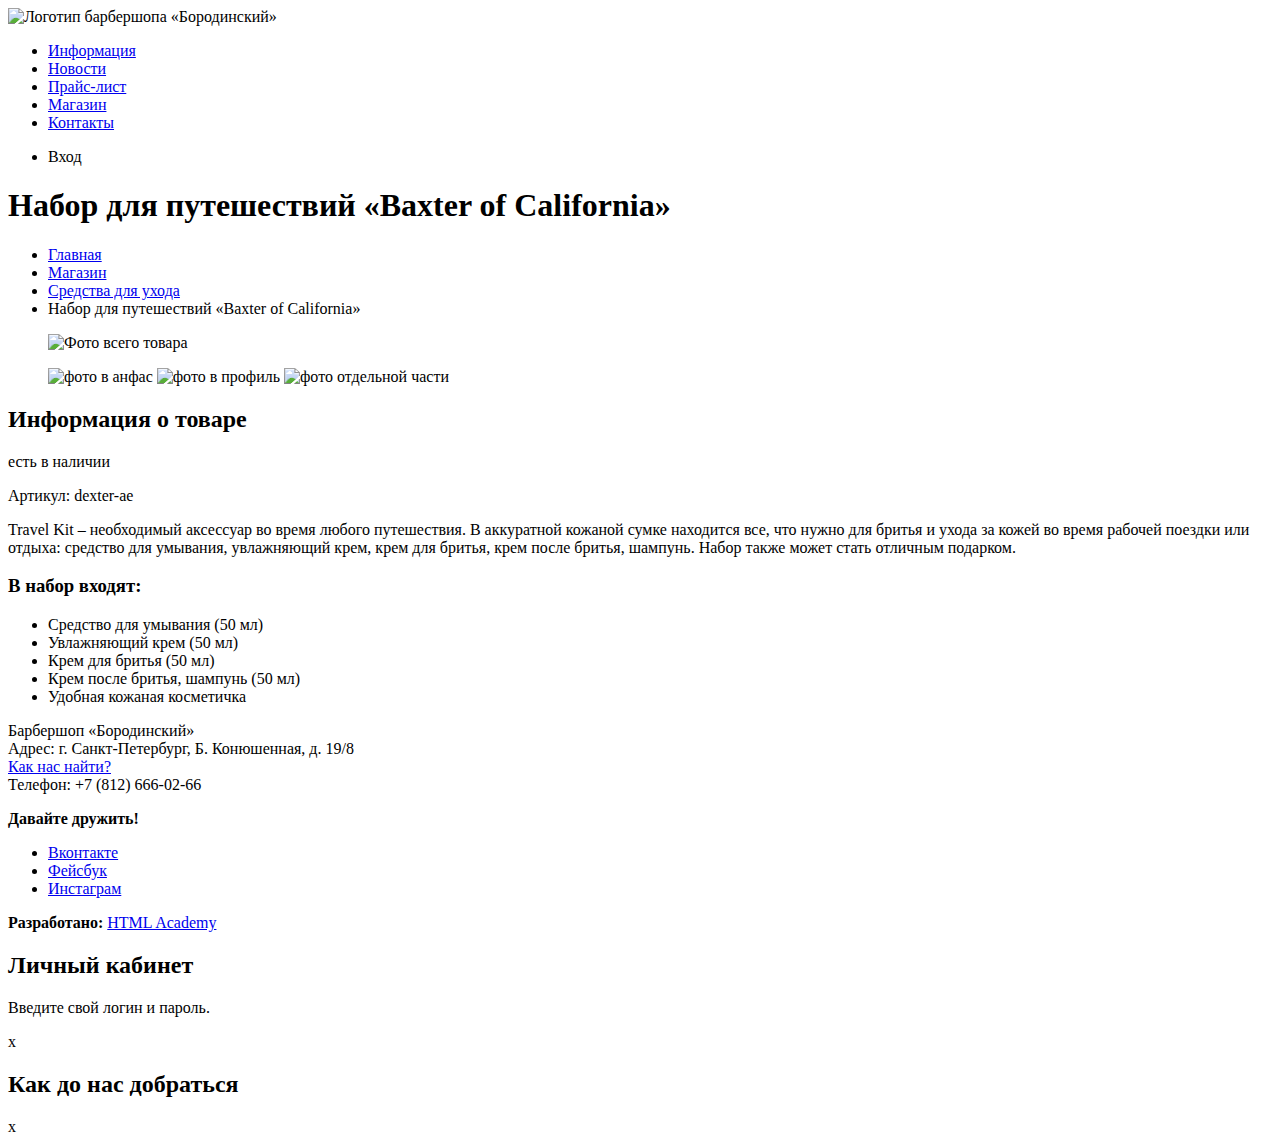
==== catalog-item.html @ 4d8da96a "Добавили разметку" ====
<!DOCTYPE html>
<html lang="en">

<head>
	<meta charset="UTF-8">
	<meta name="viewport" content="width=device-width, initial-scale=1.0">
	<meta http-equiv="X-UA-Compatible" content="ie=edge">
	<title>Каталог барбершоп «Бородинский»</title>
</head>

<body>
	<header class="main-header">
		<nav class="main-navigation">
			<a class="main-header-logo">
				<img src="http://placehold.it/111x24" width="111" height="24" alt="Логотип барбершопа «Бородинский»">
			</a>
			<ul class="site-navigation">
				<li><a href="info.html">Информация</a></li>
				<li><a href="news.html">Новости</a></li>
				<li><a href="price.html">Прайс-лист</a></li>
				<li><a href="catalog.html">Магазин</a></li>
				<li><a href="contacts.html">Контакты</a></li>
			</ul>
			<ul class="user-navigation">
				<li class="login-link">Вход</li>
			</ul>
		</nav>
	</header>

	<main>
		<h1>Набор для путешествий «Baxter of California»</h1>
		<ul class="breadcrumbs">
			<li><a href="index.html">Главная</a></li>
			<li><a href="catalog.html">Магазин</a></li>
			<li><a href="#">Средства для ухода</a></li>
			<li class="breadcrumbs-current">Набор для путешествий «Baxter of California»</li>
		</ul>
		<section class="gallery-photos">
			<figure class="gallery-photos-big">
				<img src="http://placehold.it/460x498" width="460" height="498" alt="Фото всего товара">
			</figure>
			<figure class="gallery-photos-small">
				<img src="http://placehold.it/140x149" alt="фото в анфас">
				<img src="http://placehold.it/140x149" alt="фото в профиль">
				<img src="http://placehold.it/140x149" alt="фото отдельной части">
			</figure>
		</section>

		<section class="product-info">
			<h2 class="visually-hidden">Информация о товаре</h2>
			<p class="product-available">есть в наличии</p>
			<p class="product-article">Артикул: dexter-ae</p>
			<p class="info-text">
				Travel Kit – необходимый аксессуар во время любого путешествия. В аккуратной кожаной сумке
				находится все, что нужно для бритья и ухода за кожей во время рабочей поездки или отдыха: средство для умывания,
				увлажняющий крем, крем для бритья, крем после бритья, шампунь. Набор также может стать отличным подарком.
			</p>
			<h3>В набор входят:</h3>
			<ul>
				<li>Средство для умывания (50 мл)</li>
				<li>Увлажняющий крем (50 мл)</li>
				<li>Крем для бритья (50 мл)</li>
				<li>Крем после бритья, шампунь (50 мл)</li>
				<li>Удобная кожаная косметичка</li>
			</ul>
		</section>
	</main>

	<footer class="main-footer">
		<p class="footer-contacts">
			Барбершоп «Бородинский»<br>
			Адрес: г. Санкт-Петербург, Б. Конюшенная, д. 19/8<br>
			<a href="map.html">Как нас найти?</a><br>
			Телефон: +7 (812) 666-02-66
		</p>
		<div class="footer-social">
			<b>Давайте дружить!</b>
			<ul>
				<li><a class="social-button" href="#">Вконтакте</a></li>
				<li><a class="social-button" href="#">Фейсбук</a></li>
				<li><a class="social-button" href="#">Инстаграм</a></li>
			</ul>
		</div>
		<p class="footer-copyright">
			<b>Разработано:</b>
			<a class="button" href="https://htmlacademy.ru">HTML Academy</a>
		</p>
	</footer>
	<section class="modal modal-login">
		<h2>Личный кабинет</h2>
		<p>Введите свой логин и пароль.</p>
		<!-- Здесь будет форма -->
		<span class="modal-close">x</span>
	</section>

	<section class="modal modal-map">
		<h2 class="visually-hidden">Как до нас добраться</h2>
		<span class="modal-close">x</span>
	</section>
</body>

</html>
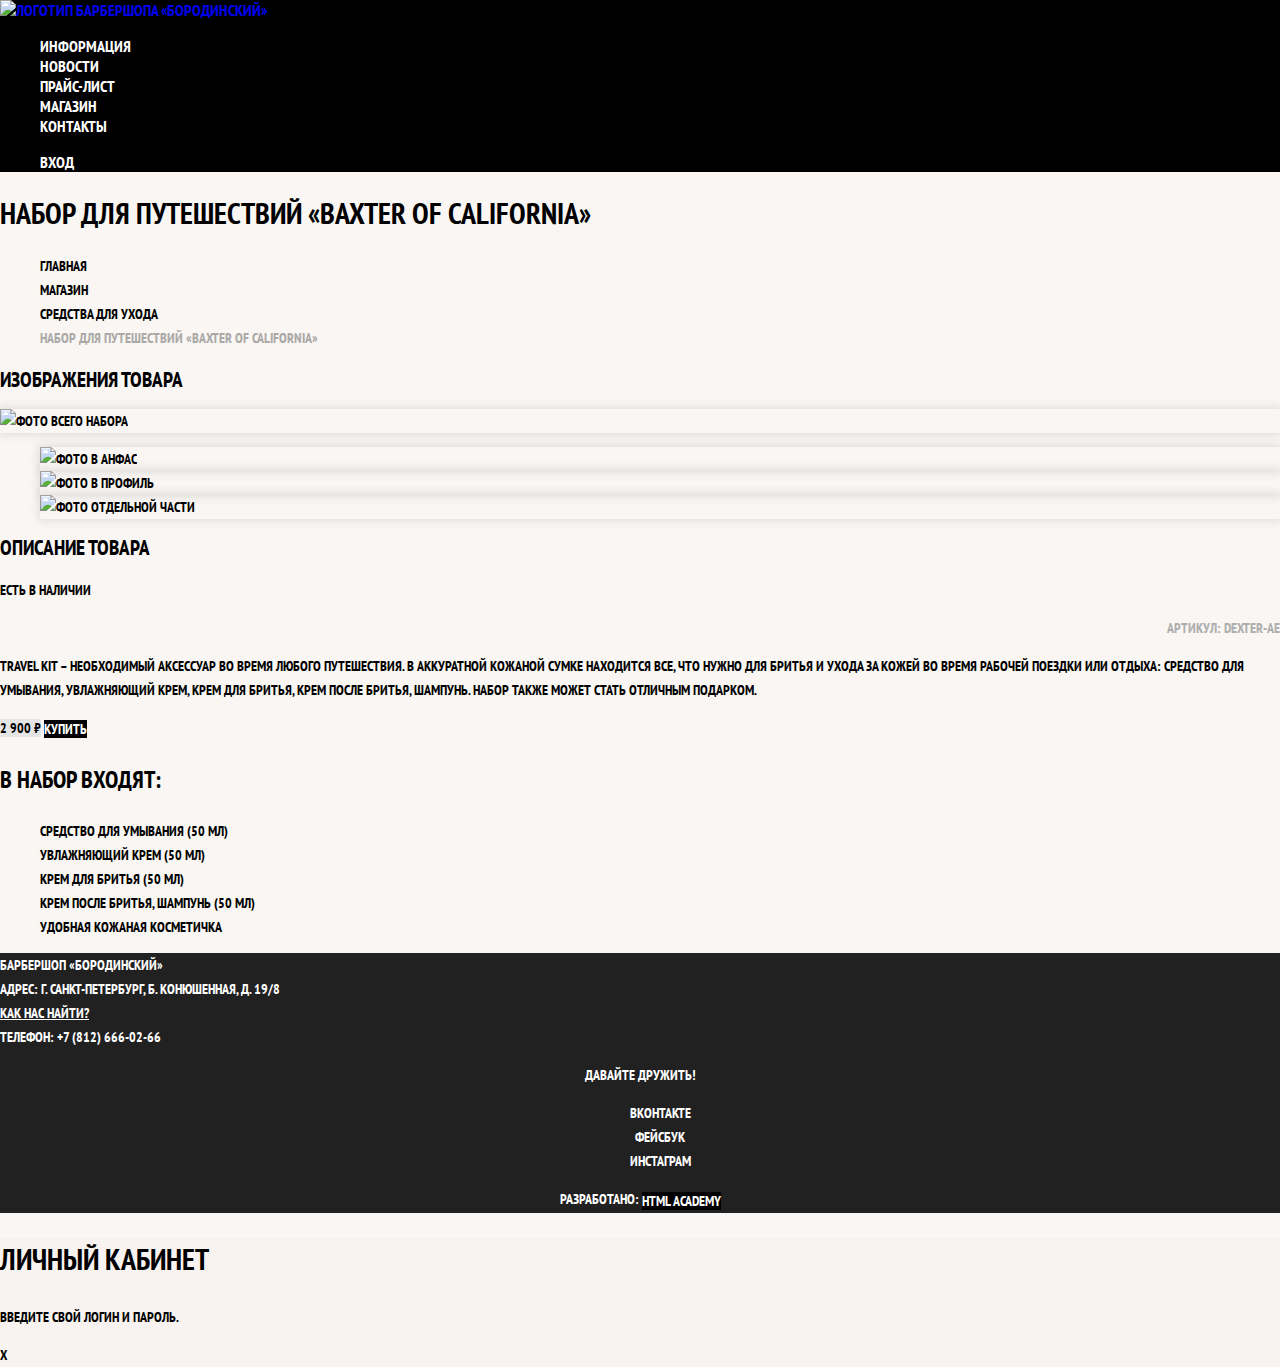
==== commit c68d94ba: "базовая стилизация" ====
--- a/catalog-item.html
+++ b/catalog-item.html
@@ -1,24 +1,25 @@
 <!DOCTYPE html>
-<html lang="en">
+<html lang="ru">
 
 <head>
-	<meta charset="UTF-8">
-	<meta name="viewport" content="width=device-width, initial-scale=1.0">
-	<meta http-equiv="X-UA-Compatible" content="ie=edge">
-	<title>Каталог барбершоп «Бородинский»</title>
+	<meta charset="utf-8">
+	<title>Барбершоп «Бородинский»</title>
+	<link href="https://fonts.googleapis.com/css?family=PT+Sans+Narrow:700&amp;subset=cyrillic" rel="stylesheet">
+	<link rel="stylesheet" href="css/normalize.css">
+	<link rel="stylesheet" href="css/style.css">
 </head>
 
-<body>
+<body class="inner-page">
 	<header class="main-header">
 		<nav class="main-navigation">
-			<a class="main-header-logo">
-				<img src="http://placehold.it/111x24" width="111" height="24" alt="Логотип барбершопа «Бородинский»">
+			<a class="main-header-logo" href="index.html">
+				<img src="img/logo.svg" width="111" height="24" alt="Логотип барбершопа «Бородинский»">
 			</a>
 			<ul class="site-navigation">
 				<li><a href="info.html">Информация</a></li>
 				<li><a href="news.html">Новости</a></li>
 				<li><a href="price.html">Прайс-лист</a></li>
-				<li><a href="catalog.html">Магазин</a></li>
+				<li class="site-navigation-current"><a href="catalog.html">Магазин</a></li>
 				<li><a href="contacts.html">Контакты</a></li>
 			</ul>
 			<ul class="user-navigation">
@@ -26,34 +27,39 @@
 			</ul>
 		</nav>
 	</header>
+	<main class="container">
 
-	<main>
-		<h1>Набор для путешествий «Baxter of California»</h1>
+		<h1 class="page-title">Набор для путешествий «Baxter of California»</h1>
+
 		<ul class="breadcrumbs">
 			<li><a href="index.html">Главная</a></li>
-			<li><a href="catalog.html">Магазин</a></li>
+			<li><a href="#">Магазин</a></li>
 			<li><a href="#">Средства для ухода</a></li>
 			<li class="breadcrumbs-current">Набор для путешествий «Baxter of California»</li>
 		</ul>
-		<section class="gallery-photos">
-			<figure class="gallery-photos-big">
-				<img src="http://placehold.it/460x498" width="460" height="498" alt="Фото всего товара">
-			</figure>
-			<figure class="gallery-photos-small">
-				<img src="http://placehold.it/140x149" alt="фото в анфас">
-				<img src="http://placehold.it/140x149" alt="фото в профиль">
-				<img src="http://placehold.it/140x149" alt="фото отдельной части">
-			</figure>
+
+		<section class="product-photos">
+			<h2 class="visually-hidden">Изображения товара</h2>
+			<p class="product-photo-full">
+				<img src="img/product-big.jpg" width="460" height="498" alt="Фото всего набора">
+			</p>
+			<ul class="product-photo-preview">
+				<li><img src="img/product-small-1.jpg" width="140" height="149" alt="Фото в анфас"></li>
+				<li><img src="img/product-small-2.jpg" width="140" height="149" alt="Фото в профиль"></li>
+				<li><img src="img/product-small-3.jpg" width="140" height="149" alt="Фото отдельной части"></li>
+			</ul>
 		</section>
 
 		<section class="product-info">
-			<h2 class="visually-hidden">Информация о товаре</h2>
-			<p class="product-available">есть в наличии</p>
+			<h2 class="visually-hidden">Описание товара</h2>
+			<p class="product-availability">Есть в наличии</p>
 			<p class="product-article">Артикул: dexter-ae</p>
-			<p class="info-text">
-				Travel Kit – необходимый аксессуар во время любого путешествия. В аккуратной кожаной сумке
+			<p class="product-text">Travel Kit – необходимый аксессуар во время любого путешествия. В аккуратной кожаной сумке
 				находится все, что нужно для бритья и ухода за кожей во время рабочей поездки или отдыха: средство для умывания,
-				увлажняющий крем, крем для бритья, крем после бритья, шампунь. Набор также может стать отличным подарком.
+				увлажняющий крем, крем для бритья, крем после бритья, шампунь. Набор также может стать отличным подарком.</p>
+			<p class="product-price">
+				<b>2 900 ₽</b>
+				<a class="button" href="#">Купить</a>
 			</p>
 			<h3>В набор входят:</h3>
 			<ul>
@@ -65,7 +71,6 @@
 			</ul>
 		</section>
 	</main>
-
 	<footer class="main-footer">
 		<p class="footer-contacts">
 			Барбершоп «Бородинский»<br>
@@ -82,21 +87,16 @@
 			</ul>
 		</div>
 		<p class="footer-copyright">
-			<b>Разработано:</b>
-			<a class="button" href="https://htmlacademy.ru">HTML Academy</a>
+			<b>Разработано:</b> <a class="button" href="https://htmlacademy.ru">HTML Academy</a>
 		</p>
 	</footer>
+
 	<section class="modal modal-login">
 		<h2>Личный кабинет</h2>
 		<p>Введите свой логин и пароль.</p>
 		<!-- Здесь будет форма -->
 		<span class="modal-close">x</span>
 	</section>
-
-	<section class="modal modal-map">
-		<h2 class="visually-hidden">Как до нас добраться</h2>
-		<span class="modal-close">x</span>
-	</section>
 </body>
 
 </html>--- a/css/style.css
+++ b/css/style.css
@@ -0,0 +1,356 @@
+﻿body {
+	margin: 0;
+
+	font-family: 'PT Sans Narrow', Arial, sans-serif;
+	font-size: 14px;
+	line-height: 24px;
+	font-weight: 700;
+	color: #ffffff;
+	text-transform: uppercase;
+
+	background-color: #000000;
+	background-image: url(../img/main-bg.jpg);
+	background-position: top center;
+	background-repeat: no-repeat;
+}
+
+.inner-page {
+  color: #000000;
+
+  background-color: #f9f6f3;
+  background-image: url("img/pattern-light.jpg");
+  background-position: 0 0;
+  background-repeat: repeat;
+}
+
+a {
+  text-decoration: none;
+}
+
+.button {
+  font: inherit;
+
+  text-align: center;
+  color: #ffffff;
+  vertical-align: middle;
+  text-transform: uppercase;
+
+  background-color: #000000;
+  border: none;
+}
+
+.button:hover,
+.button:focus,
+.button:active {
+  background-color: #663d15;
+}
+
+.main-navigation {
+  font-size: 16px;
+  line-height: 20px;
+  color: #ffffff;
+
+  background-color: #000000;
+}
+
+.site-navigation,
+.user-navigation {
+  list-style: none;
+}
+
+.site-navigation a,
+.user-navigation a {
+  color: #ffffff;
+}
+
+.site-navigation a:hover,
+.site-navigation a:focus,
+.user-navigation a:hover,
+.user-navigation a:focus {
+  background-color: #242424;
+}
+
+.features-list {
+  list-style: none;
+}
+
+.feature-item {
+  text-align: center;
+}
+
+.feature-item h3 {
+  font-size: 30px;
+  line-height: 42px;
+}
+
+.index-columns {
+  color: #000000;
+
+  background-color: #f8f5f2;
+  background-image: url("img/pattern-light.jpg");
+  background-position: 0 0;
+  background-repeat: repeat;
+}
+
+.index-columns h2 {
+  font-size: 30px;
+  line-height: 42px;
+}
+
+.news-list {
+  list-style: none;
+}
+
+.news-item time {
+  text-transform: none;
+}
+
+.gallery-content {
+  background-color: #cccccc;
+  border: 7px solid #ffffff;
+}
+
+.appointment-item input {
+  font: inherit;
+
+  background-color: transparent;
+  border: 2px solid #000000;
+}
+
+.appointment-item input:focus {
+  border-color: #663d15;
+}
+
+.page-title {
+  font-size: 30px;
+  line-height: 42px;
+}
+
+.breadcrumbs {
+  list-style: none;
+}
+
+.breadcrumbs a {
+  color: #000000;
+}
+
+.breadcrumbs a:hover,
+.breadcrumbs a:focus {
+  text-decoration: underline;
+}
+
+.breadcrumbs-current {
+  color: #aba9a7;
+}
+
+.filter fieldset {
+  border: none;
+}
+
+.filter legend {
+  font-size: 24px;
+  line-height: 30px;
+}
+
+.filter ul {
+  list-style: none;
+  line-height: 18px;
+}
+
+.filter-input:hover + label,
+.filter-input:focus + label {
+  color: #663d15;
+}
+
+.filter-input:disabled + label {
+  color: #000000;
+
+  opacity: 0.5;
+}
+
+.catalog-list {
+  list-style: none;
+}
+
+.catalog-item {
+  background-color: #f8f8f8;
+  box-shadow: 0 0 10px rgba(0, 0, 0, 0.1);
+}
+
+.catalog-item:hover {
+  box-shadow: 0 0 10px rgba(0, 0, 0, 0.2);
+}
+
+.catalog-item a {
+  color: #000000;
+}
+
+.catalog-item h3 {
+  font-size: 14px;
+  line-height: 18px;
+}
+
+.catalog-category {
+  text-transform: none;
+}
+
+.catalog-item-price b {
+  font-size: 14px;
+  line-height: 20px;
+  text-align: center;
+
+  background-color: #e5e5e5;
+}
+
+.catalog-item-price .button {
+  line-height: 20px;
+  color: #ffffff;
+}
+
+.pagination-list {
+  list-style: none;
+}
+
+.pagination-item a {
+  color: #ffffff;
+
+  background-color: #000000;
+}
+
+.pagination-item a:hover,
+.pagination-item a:focus,
+.pagination-item a:active {
+  background-color: #663d15;
+}
+
+.pagination-item-current a {
+  color: #000000;
+
+  background-color: #ffffff;
+}
+
+.pagination-item-current a:hover,
+.pagination-item-current a:focus,
+.pagination-item-current a:active {
+  color: #000000;
+
+  background-color: #ffffff;
+}
+
+.product-photo-preview {
+  list-style: none;
+}
+
+.product-photo-preview li {
+  box-shadow: 0 0 10px 2px rgba(0, 0, 0, 0.1);
+}
+
+.product-photo-full {
+  box-shadow: 0 0 10px 2px rgba(0, 0, 0, 0.1);
+}
+
+.product-article {
+  text-align: right;
+  color: #aeaeae;
+}
+
+.product-price b {
+  line-height: 20px;
+  text-align: center;
+
+  background-color: #e5e5e5;
+}
+
+.product-info h3 {
+  font-size: 24px;
+  line-height: 30px;
+}
+
+.product-info ul {
+  list-style: none;
+}
+
+.main-footer {
+  color: #ffffff;
+
+  background-color: #212121;
+  background-image: url("img/pattern-dark.jpg");
+  background-position: 0 0;
+  background-repeat: repeat;
+}
+
+.footer-contacts a {
+  color: #ffffff;
+  text-decoration: underline;
+}
+
+.footer-contacts a:hover,
+.footer-contacts a:focus {
+  text-decoration: none;
+}
+
+.footer-social {
+  text-align: center;
+}
+
+.footer-social ul {
+  list-style: none;
+}
+
+.social-button {
+  color: #ffffff;
+}
+
+.footer-copyright {
+  text-align: center;
+}
+
+.footer-copyright .button:hover,
+.footer-copyright .button:focus {
+  color: #000000;
+
+  background-color: #ffffff;
+}
+
+.modal {
+  color: #000000;
+
+  background-color: #f8f3f0;
+  background-image: url("img/pattern-light.jpg");
+  background-position: 0 0;
+  background-repeat: repeat;
+}
+
+.modal h2 {
+  font-size: 30px;
+  line-height: 42px;
+}
+
+.login-form input[type="text"],
+.login-form input[type="password"] {
+  font: inherit;
+  color: #000000;
+  text-transform: uppercase;
+
+  background-color: #f9f6f3;
+  border: 2px solid #000000;
+}
+
+.login-form input:focus {
+  border-color: #663d15;
+}
+
+.login-checkbox:hover,
+.login-checkbox:focus {
+  color: #663d15;
+}
+
+.restore {
+  color: #000000;
+  text-decoration: underline;
+}
+
+.restore:hover,
+.restore:focus {
+  text-decoration: none;
+}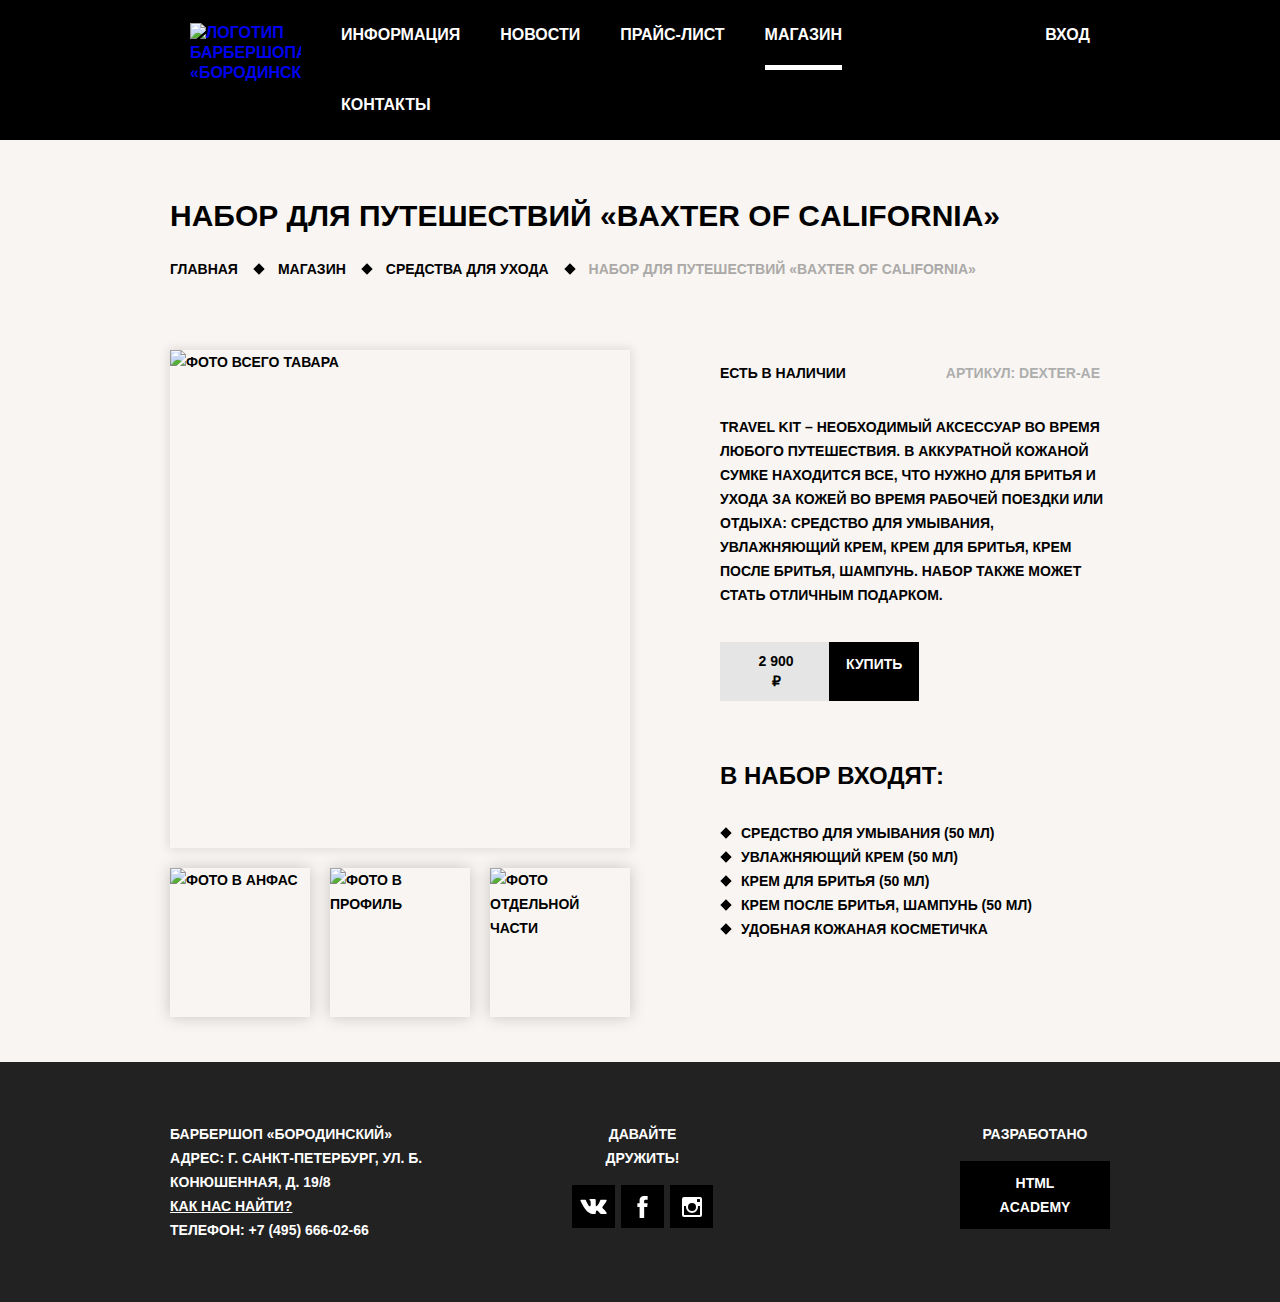
==== commit 70fca3ed: "обновил архив" ====
--- a/catalog-item.html
+++ b/catalog-item.html
@@ -1,20 +1,19 @@
 <!DOCTYPE html>
-<html lang="ru">
+<html lang="en">
 
 <head>
-	<meta charset="utf-8">
-	<title>Барбершоп «Бородинский»</title>
-	<link href="https://fonts.googleapis.com/css?family=PT+Sans+Narrow:700&amp;subset=cyrillic" rel="stylesheet">
+	<meta charset="UTF-8">
+	<meta name="viewport" content="width=device-width, initial-scale=1.0">
+	<meta http-equiv="X-UA-Compatible" content="ie=edge">
 	<link rel="stylesheet" href="css/normalize.css">
 	<link rel="stylesheet" href="css/style.css">
+	<title>Набор для путешествий «Baxter of California»</title>
 </head>
 
 <body class="inner-page">
 	<header class="main-header">
-		<nav class="main-navigation">
-			<a class="main-header-logo" href="index.html">
-				<img src="img/logo.svg" width="111" height="24" alt="Логотип барбершопа «Бородинский»">
-			</a>
+		<nav class="main-navigation container">
+			<a href="index.html" class="main-header-logo"><img src="img/logo.svg" width="111" height="24" alt="Логотип Барбершопа «Бородинский»"></a>
 			<ul class="site-navigation">
 				<li><a href="info.html">Информация</a></li>
 				<li><a href="news.html">Новости</a></li>
@@ -22,81 +21,126 @@
 				<li class="site-navigation-current"><a href="catalog.html">Магазин</a></li>
 				<li><a href="contacts.html">Контакты</a></li>
 			</ul>
+
 			<ul class="user-navigation">
-				<li class="login-link">Вход</li>
+				<li>
+					<a class="login-link" href="login.html">Вход</a>
+				</li>
 			</ul>
 		</nav>
 	</header>
+
 	<main class="container">
-
 		<h1 class="page-title">Набор для путешествий «Baxter of California»</h1>
-
 		<ul class="breadcrumbs">
 			<li><a href="index.html">Главная</a></li>
-			<li><a href="#">Магазин</a></li>
+			<li><a href="catalog.html">Магазин</a></li>
 			<li><a href="#">Средства для ухода</a></li>
 			<li class="breadcrumbs-current">Набор для путешествий «Baxter of California»</li>
 		</ul>
+		<div class="catalog-columns">
+			<section class="product-fotos">
+				<h2 class="visually-hidden">Фото продукта</h2>
+				<p class="product-fotos-full"><img src="img/product-big.jpg" alt="фото всего тавара"></p>
+				<ul class="product-fotos-preview">
+					<li><img src="img/product-small-1.jpg" alt="фото в анфас"></li>
+					<li><img src="img/product-small-2.jpg" alt="фото в профиль"></li>
+					<li><img src="img/product-small-3.jpg" alt="фото отдельной части"></li>
+				</ul>
+			</section>
+			<section class="product-info">
+				<h2 class="visually-hidden">Описание товара</h2>
+				<div class="product-description">
+					<p class="product-availability">есть в наличии</p>
+					<p class="product-article">Артикул: dexter-ae</p>
+				</div>	
+				<p class="product-text">Travel Kit – необходимый аксессуар во время любого путешествия. В аккуратной кожаной сумке
+					находится все, что нужно для бритья и ухода за кожей во время рабочей поездки или отдыха: средство для умывания,
+					увлажняющий крем, крем для бритья, крем после бритья, шампунь. Набор также может стать отличным подарком.</p>
+				<p class="product-price">
+					<b>2 900 ₽</b>
+					<a class="button" href="#">Купить</a>
+				</p>
+				<h3>В набор входят:</h3>
+				<ul>
+					<li>Средство для умывания (50 мл)</li>
+					<li>Увлажняющий крем (50 мл)</li>
+					<li>Крем для бритья (50 мл)</li>
+					<li>Крем после бритья, шампунь (50 мл)</li>
+					<li>Удобная кожаная косметичка</li>
+				</ul>
+			
+			
+			</section>
+		</div>
+	</main>
 
-		<section class="product-photos">
-			<h2 class="visually-hidden">Изображения товара</h2>
-			<p class="product-photo-full">
-				<img src="img/product-big.jpg" width="460" height="498" alt="Фото всего набора">
+	<footer class="main-footer">
+		<div class="container">
+			<p class="footer-contacts">
+				Барбершоп «Бородинский»
+				<br>адрес: г. Санкт-Петербург, ул. б. Конюшенная, д. 19/8
+				<br><a class="map-link" href="map.html">Как нас найти?</a>
+				<br>телефон: +7 (495) 666-02-66
 			</p>
-			<ul class="product-photo-preview">
-				<li><img src="img/product-small-1.jpg" width="140" height="149" alt="Фото в анфас"></li>
-				<li><img src="img/product-small-2.jpg" width="140" height="149" alt="Фото в профиль"></li>
-				<li><img src="img/product-small-3.jpg" width="140" height="149" alt="Фото отдельной части"></li>
-			</ul>
-		</section>
-
-		<section class="product-info">
-			<h2 class="visually-hidden">Описание товара</h2>
-			<p class="product-availability">Есть в наличии</p>
-			<p class="product-article">Артикул: dexter-ae</p>
-			<p class="product-text">Travel Kit – необходимый аксессуар во время любого путешествия. В аккуратной кожаной сумке
-				находится все, что нужно для бритья и ухода за кожей во время рабочей поездки или отдыха: средство для умывания,
-				увлажняющий крем, крем для бритья, крем после бритья, шампунь. Набор также может стать отличным подарком.</p>
-			<p class="product-price">
-				<b>2 900 ₽</b>
-				<a class="button" href="#">Купить</a>
+			<div class="footer-social">
+				<b>Давайте дружить!</b>
+				<ul>
+					<li><a class="social-button" href="#"><span class="visually-hidden">Вконтакте</span>
+							<svg xmlns="http://www.w3.org/2000/svg" width="27" height="15" viewBox="0 0 26.14 14.91">
+								<path d="M26 13.47l-.09-.17a13.55 13.55 0 0 0-2.6-3q-.87-.83-1.1-1.12A1 1 0 0 1 22 8a10.27 10.27 0 0 1 1.22-1.78l.88-1.16q2.35-3.13 2-4L26 .94a.8.8 0 0 0-.4-.22 2.14 2.14 0 0 0-.87 0h-3.92a.51.51 0 0 0-.27 0h-.3a.6.6 0 0 0-.15.14.93.93 0 0 0-.14.24 22.22 22.22 0 0 1-1.46 3.06q-.5.84-.93 1.46a7 7 0 0 1-.71.91 4.94 4.94 0 0 1-.52.47q-.23.18-.35.15l-.23-.05a.9.9 0 0 1-.31-.33 1.49 1.49 0 0 1-.16-.53V1.6a3.14 3.14 0 0 0 0-.62 2.12 2.12 0 0 0-.14-.44.73.73 0 0 0-.28-.33 1.57 1.57 0 0 0-.46-.18A9 9 0 0 0 12.57 0a8.93 8.93 0 0 0-3.25.33 1.83 1.83 0 0 0-.52.41q-.25.3-.07.33a1.67 1.67 0 0 1 1.16.59l.08.16a2.6 2.6 0 0 1 .19.63 6.32 6.32 0 0 1 .12 1 10.59 10.59 0 0 1 0 1.7q-.07.71-.13 1.1a2.21 2.21 0 0 1-.18.64 2.69 2.69 0 0 1-.16.3l-.07.07a1 1 0 0 1-.37.07.86.86 0 0 1-.46-.19 3.27 3.27 0 0 1-.56-.52 7 7 0 0 1-.66-.93q-.37-.6-.76-1.42l-.22-.39q-.2-.38-.56-1.11t-.62-1.43A.9.9 0 0 0 5.2.9h-.07a.93.93 0 0 0-.22-.16A1.44 1.44 0 0 0 4.6.65L.87.68A1 1 0 0 0 .1.94L0 1a.44.44 0 0 0 0 .22 1.08 1.08 0 0 0 .08.37Q.9 3.53 1.86 5.31t1.66 2.87Q4.23 9.27 5 10.24t1 1.24l.37.41.34.33a8.06 8.06 0 0 0 1 .78 16.34 16.34 0 0 0 1.4.9 7.6 7.6 0 0 0 1.79.72 6.19 6.19 0 0 0 2 .22h1.57a1.08 1.08 0 0 0 .72-.3l.05-.07a.9.9 0 0 0 .1-.25 1.38 1.38 0 0 0 0-.37 4.48 4.48 0 0 1 .09-1.05 2.77 2.77 0 0 1 .23-.71 1.74 1.74 0 0 1 .29-.4 1.19 1.19 0 0 1 .23-.2h.11a.86.86 0 0 1 .77.21 4.52 4.52 0 0 1 .83.79q.39.47.93 1.05a6.41 6.41 0 0 0 1 .87l.27.16a3.31 3.31 0 0 0 .71.3 1.53 1.53 0 0 0 .76.07l3.48-.05a1.58 1.58 0 0 0 .8-.17.68.68 0 0 0 .34-.37 1.06 1.06 0 0 0 0-.46 1.71 1.71 0 0 0-.1-.36z"
+								 fill="#fff" /></svg>
+						</a></li>
+					<li><a class="social-button" href="#"><span class="visually-hidden">Фейсбук</span>
+							<svg xmlns="http://www.w3.org/2000/svg" width="19" height="22" viewBox="0 0 10.15 21.74">
+								<path d="M3.34 1.12A4.77 4.77 0 0 1 6.53 0h3.61v3.81H7.81a1.07 1.07 0 0 0-1.09.83v2.55h3.42c-.08 1.23-.24 2.45-.41 3.67h-3v10.87H2.21V10.86H0V7.21h2.19V3.66a3.83 3.83 0 0 1 1.15-2.54z"
+								 fill="#fff" /></svg></a></li>
+					<li><a class="social-button" href="#"><span class="visually-hidden">Инстаграмм</span><svg xmlns="http://www.w3.org/2000/svg"
+							 width="20" height="20" viewBox="0 0 20 20">
+								<path d="M18 0H2a2 2 0 0 0-2 2v16a2 2 0 0 0 2 2h16a2 2 0 0 0 2-2V2a2 2 0 0 0-2-2zm-8 6a4 4 0 1 1-4 4 4 4 0 0 1 4-4zM2.5 18a.47.47 0 0 1-.5-.5V9h2.1a3.4 3.4 0 0 0-.1 1 6 6 0 1 0 12 0 3.4 3.4 0 0 0-.1-1H18v8.5a.47.47 0 0 1-.5.5zM18 4.5a.47.47 0 0 1-.5.5h-2a.47.47 0 0 1-.5-.5v-2a.47.47 0 0 1 .5-.5h2a.47.47 0 0 1 .5.5z"
+								 fill="#fff" /></svg></a></li>
+				</ul>
+			</div>
+			<p class="footer-copyright">
+				<b>Разработано</b>
+				<a class="button" href="https://htmlacademy.ru">HTML Academy</a>
 			</p>
-			<h3>В набор входят:</h3>
-			<ul>
-				<li>Средство для умывания (50 мл)</li>
-				<li>Увлажняющий крем (50 мл)</li>
-				<li>Крем для бритья (50 мл)</li>
-				<li>Крем после бритья, шампунь (50 мл)</li>
-				<li>Удобная кожаная косметичка</li>
-			</ul>
-		</section>
-	</main>
-	<footer class="main-footer">
-		<p class="footer-contacts">
-			Барбершоп «Бородинский»<br>
-			Адрес: г. Санкт-Петербург, Б. Конюшенная, д. 19/8<br>
-			<a href="map.html">Как нас найти?</a><br>
-			Телефон: +7 (812) 666-02-66
-		</p>
-		<div class="footer-social">
-			<b>Давайте дружить!</b>
-			<ul>
-				<li><a class="social-button" href="#">Вконтакте</a></li>
-				<li><a class="social-button" href="#">Фейсбук</a></li>
-				<li><a class="social-button" href="#">Инстаграм</a></li>
-			</ul>
 		</div>
-		<p class="footer-copyright">
-			<b>Разработано:</b> <a class="button" href="https://htmlacademy.ru">HTML Academy</a>
-		</p>
 	</footer>
-
+	<!-- modal windows -->
 	<section class="modal modal-login">
 		<h2>Личный кабинет</h2>
-		<p>Введите свой логин и пароль.</p>
-		<!-- Здесь будет форма -->
-		<span class="modal-close">x</span>
+		<p>Введите пожалуйста свой логин и пароль</p>
+		<!-- form start-->
+		<form class="login-form" action="https://echo.htmlacademy.ru" method="post">
+			<p>
+				<label class="visually-hidden" for="user-login">Логин</label>
+				<input class="login-icon-user" type="text" id="user-login" name="login" placeholder="Логин">
+			</p>
+			<p>
+				<label class="visually-hidden" for="user-password">Пароль</label>
+				<input class="login-icon-password" type="password" id="user-password" name="password" placeholder="Пароль">
+			</p>
+			<p class="login-password-info">
+				<label class="login-checkbox">
+					<input type="checkbox" name="remember" class="visually-hidden">
+					<span class="checkbox-indicator"></span>
+					Запомните меня
+				</label>
+				<a href="#" class="restore">Я забыл пароль!</a>
+			</p>
+			<button class="button" type="submit">Войти</button>
+		</form>
+		<!-- form end -->
+		<button class="modal-close" type="button" title="закрыть" aria-label="Закрыть">X</button>
 	</section>
+	<section class="modal modal-map">
+		<h2 class="visually-hidden">Как до нас добраться</h2>
+		<p><img src="img/map.jpg" width="780" height="560" alt="адрес: г. Санкт-Петербург, ул. б. Конюшенная, д. 19/8"></p>
+		<button class="modal-close close-map" type="button" title="закрыть" aria-label="Закрыть">X</button>
+	</section>
+	<div class="modal-overlay"></div>
+	<script src="js/main.js"></script>
 </body>
 
 </html>--- a/css/style.css
+++ b/css/style.css
@@ -1,356 +1 @@
-﻿body {
-	margin: 0;
-
-	font-family: 'PT Sans Narrow', Arial, sans-serif;
-	font-size: 14px;
-	line-height: 24px;
-	font-weight: 700;
-	color: #ffffff;
-	text-transform: uppercase;
-
-	background-color: #000000;
-	background-image: url(../img/main-bg.jpg);
-	background-position: top center;
-	background-repeat: no-repeat;
-}
-
-.inner-page {
-  color: #000000;
-
-  background-color: #f9f6f3;
-  background-image: url("img/pattern-light.jpg");
-  background-position: 0 0;
-  background-repeat: repeat;
-}
-
-a {
-  text-decoration: none;
-}
-
-.button {
-  font: inherit;
-
-  text-align: center;
-  color: #ffffff;
-  vertical-align: middle;
-  text-transform: uppercase;
-
-  background-color: #000000;
-  border: none;
-}
-
-.button:hover,
-.button:focus,
-.button:active {
-  background-color: #663d15;
-}
-
-.main-navigation {
-  font-size: 16px;
-  line-height: 20px;
-  color: #ffffff;
-
-  background-color: #000000;
-}
-
-.site-navigation,
-.user-navigation {
-  list-style: none;
-}
-
-.site-navigation a,
-.user-navigation a {
-  color: #ffffff;
-}
-
-.site-navigation a:hover,
-.site-navigation a:focus,
-.user-navigation a:hover,
-.user-navigation a:focus {
-  background-color: #242424;
-}
-
-.features-list {
-  list-style: none;
-}
-
-.feature-item {
-  text-align: center;
-}
-
-.feature-item h3 {
-  font-size: 30px;
-  line-height: 42px;
-}
-
-.index-columns {
-  color: #000000;
-
-  background-color: #f8f5f2;
-  background-image: url("img/pattern-light.jpg");
-  background-position: 0 0;
-  background-repeat: repeat;
-}
-
-.index-columns h2 {
-  font-size: 30px;
-  line-height: 42px;
-}
-
-.news-list {
-  list-style: none;
-}
-
-.news-item time {
-  text-transform: none;
-}
-
-.gallery-content {
-  background-color: #cccccc;
-  border: 7px solid #ffffff;
-}
-
-.appointment-item input {
-  font: inherit;
-
-  background-color: transparent;
-  border: 2px solid #000000;
-}
-
-.appointment-item input:focus {
-  border-color: #663d15;
-}
-
-.page-title {
-  font-size: 30px;
-  line-height: 42px;
-}
-
-.breadcrumbs {
-  list-style: none;
-}
-
-.breadcrumbs a {
-  color: #000000;
-}
-
-.breadcrumbs a:hover,
-.breadcrumbs a:focus {
-  text-decoration: underline;
-}
-
-.breadcrumbs-current {
-  color: #aba9a7;
-}
-
-.filter fieldset {
-  border: none;
-}
-
-.filter legend {
-  font-size: 24px;
-  line-height: 30px;
-}
-
-.filter ul {
-  list-style: none;
-  line-height: 18px;
-}
-
-.filter-input:hover + label,
-.filter-input:focus + label {
-  color: #663d15;
-}
-
-.filter-input:disabled + label {
-  color: #000000;
-
-  opacity: 0.5;
-}
-
-.catalog-list {
-  list-style: none;
-}
-
-.catalog-item {
-  background-color: #f8f8f8;
-  box-shadow: 0 0 10px rgba(0, 0, 0, 0.1);
-}
-
-.catalog-item:hover {
-  box-shadow: 0 0 10px rgba(0, 0, 0, 0.2);
-}
-
-.catalog-item a {
-  color: #000000;
-}
-
-.catalog-item h3 {
-  font-size: 14px;
-  line-height: 18px;
-}
-
-.catalog-category {
-  text-transform: none;
-}
-
-.catalog-item-price b {
-  font-size: 14px;
-  line-height: 20px;
-  text-align: center;
-
-  background-color: #e5e5e5;
-}
-
-.catalog-item-price .button {
-  line-height: 20px;
-  color: #ffffff;
-}
-
-.pagination-list {
-  list-style: none;
-}
-
-.pagination-item a {
-  color: #ffffff;
-
-  background-color: #000000;
-}
-
-.pagination-item a:hover,
-.pagination-item a:focus,
-.pagination-item a:active {
-  background-color: #663d15;
-}
-
-.pagination-item-current a {
-  color: #000000;
-
-  background-color: #ffffff;
-}
-
-.pagination-item-current a:hover,
-.pagination-item-current a:focus,
-.pagination-item-current a:active {
-  color: #000000;
-
-  background-color: #ffffff;
-}
-
-.product-photo-preview {
-  list-style: none;
-}
-
-.product-photo-preview li {
-  box-shadow: 0 0 10px 2px rgba(0, 0, 0, 0.1);
-}
-
-.product-photo-full {
-  box-shadow: 0 0 10px 2px rgba(0, 0, 0, 0.1);
-}
-
-.product-article {
-  text-align: right;
-  color: #aeaeae;
-}
-
-.product-price b {
-  line-height: 20px;
-  text-align: center;
-
-  background-color: #e5e5e5;
-}
-
-.product-info h3 {
-  font-size: 24px;
-  line-height: 30px;
-}
-
-.product-info ul {
-  list-style: none;
-}
-
-.main-footer {
-  color: #ffffff;
-
-  background-color: #212121;
-  background-image: url("img/pattern-dark.jpg");
-  background-position: 0 0;
-  background-repeat: repeat;
-}
-
-.footer-contacts a {
-  color: #ffffff;
-  text-decoration: underline;
-}
-
-.footer-contacts a:hover,
-.footer-contacts a:focus {
-  text-decoration: none;
-}
-
-.footer-social {
-  text-align: center;
-}
-
-.footer-social ul {
-  list-style: none;
-}
-
-.social-button {
-  color: #ffffff;
-}
-
-.footer-copyright {
-  text-align: center;
-}
-
-.footer-copyright .button:hover,
-.footer-copyright .button:focus {
-  color: #000000;
-
-  background-color: #ffffff;
-}
-
-.modal {
-  color: #000000;
-
-  background-color: #f8f3f0;
-  background-image: url("img/pattern-light.jpg");
-  background-position: 0 0;
-  background-repeat: repeat;
-}
-
-.modal h2 {
-  font-size: 30px;
-  line-height: 42px;
-}
-
-.login-form input[type="text"],
-.login-form input[type="password"] {
-  font: inherit;
-  color: #000000;
-  text-transform: uppercase;
-
-  background-color: #f9f6f3;
-  border: 2px solid #000000;
-}
-
-.login-form input:focus {
-  border-color: #663d15;
-}
-
-.login-checkbox:hover,
-.login-checkbox:focus {
-  color: #663d15;
-}
-
-.restore {
-  color: #000000;
-  text-decoration: underline;
-}
-
-.restore:hover,
-.restore:focus {
-  text-decoration: none;
-}+/*! normalize.css v8.0.1 | MIT License | github.com/necolas/normalize.css */details,main{display:block}/*! normalize.css v8.0.0 | MIT License | github.com/necolas/normalize.css */html{line-height:1.15;-webkit-text-size-adjust:100%}h1{font-size:2em;margin:.67em 0}hr{box-sizing:content-box;height:0;overflow:visible}code,kbd,pre,samp{font-family:monospace,monospace;font-size:1em}a{background-color:transparent;text-decoration:none}abbr[title]{border-bottom:none;text-decoration:underline;-webkit-text-decoration:underline dotted;text-decoration:underline dotted}b,strong{font-weight:bolder}small{font-size:80%}sub,sup{font-size:75%;line-height:0;position:relative;vertical-align:baseline}sub{bottom:-.25em}sup{top:-.5em}img{border-style:none;max-width:100%;height:auto}button,input,optgroup,select,textarea{font-family:inherit;font-size:100%;line-height:1.15;margin:0}button,input{overflow:visible}button,select{text-transform:none}[type=button],[type=reset],[type=submit],button{-webkit-appearance:button}[type=button]::-moz-focus-inner,[type=reset]::-moz-focus-inner,[type=submit]::-moz-focus-inner,button::-moz-focus-inner{border-style:none;padding:0}[type=button]:-moz-focusring,[type=reset]:-moz-focusring,[type=submit]:-moz-focusring,button:-moz-focusring{outline:ButtonText dotted 1px}fieldset{padding:.35em .75em .625em}legend{box-sizing:border-box;color:inherit;display:table;max-width:100%;padding:0;white-space:normal}progress{vertical-align:baseline}textarea{overflow:auto}[type=checkbox],[type=radio]{box-sizing:border-box;padding:0}[type=number]::-webkit-inner-spin-button,[type=number]::-webkit-outer-spin-button{height:auto}[type=search]{-webkit-appearance:textfield;outline-offset:-2px}[type=search]::-webkit-search-decoration{-webkit-appearance:none}::-webkit-file-upload-button{-webkit-appearance:button;font:inherit}summary{display:list-item}[hidden],template{display:none}body{min-width:960px;margin:0;padding:0;font-family:"PT Sans Narrow",Arial,sans-serif;text-transform:uppercase;font-size:14px;line-height:24px;font-weight:700;color:#fff;background-color:#000;background-image:url(../img/main-bg.jpg);background-position:top center;background-repeat:no-repeat}.visually-hidden:not(:focus):not(:active),input[type=checkbox].visually-hidden,input[type=radio].visually-hidden{position:absolute;width:1px;height:1px;margin:-1px;border:0;padding:0;white-space:nowrap;-webkit-clip-path:inset(100%);clip-path:inset(100%);clip:rect(0 0 0 0);overflow:hidden}.inner-page{color:#000;background-color:#f8f5f2;background-image:url(../img/pattern-light.jpg);background-position:0 0;background-repeat:repeat}.main-header{margin-bottom:75px}.inner-page .main-header{margin-bottom:55px;background-color:#000}*{outline-color:#ff8c00}.button{display:inline-block;margin-right:16px;padding:10px 30px;font:inherit;color:#fff;text-align:center;vertical-align:middle;text-transform:uppercase;background-color:#000;border:none;cursor:pointer}.button:active,.button:focus,.button:hover{background-color:#663d15}.button.disabled,.button:disabled{cursor:not-allowed;opacity:.5;background-color:#000}.main-navigation{display:-webkit-box;display:flex;-webkit-box-orient:vertical;-webkit-box-direction:normal;flex-direction:column;-webkit-box-align:center;align-items:center;font-size:16px;line-height:20px;color:#fff;background-color:transparent}.inner-page .main-navigation{display:-webkit-box;display:flex;-webkit-box-align:start;align-items:flex-start;-webkit-box-orient:horizontal;-webkit-box-direction:normal;flex-direction:row}.main-header-logo{-webkit-box-ordinal-group:4;order:3;width:371px;height:155px}.inner-page .main-header-logo{-webkit-box-ordinal-group:1;order:0;width:111px;height:24px;padding:23px 20px}.main-navigation-wrapper{width:100%;margin-bottom:60px;background-color:#000}.main-navigation-wrapper .container{display:-webkit-box;display:flex;-webkit-box-pack:justify;justify-content:space-between}.site-navigation,.user-navigation{list-style:none;margin:0;padding:0}.site-navigation{display:-webkit-box;display:flex;flex-wrap:wrap;width:620px}.user-navigation{display:-webkit-box;display:flex;flex-wrap:wrap;-webkit-box-pack:end;justify-content:flex-end;max-width:140px}.inner-page .user-navigation{margin-left:auto}.site-navigation a,.user-navigation a{display:block;padding:25px 20px;color:#fff}.site-navigation a:focus,.site-navigation a:hover,.user-navigation a:focus,.user-navigation a:hover{background-color:#242424}.site-navigation-current{position:relative}.site-navigation-current a:not([href]){background-color:#000}.site-navigation-current::after{content:"";position:absolute;right:20px;bottom:0;left:20px;height:5px;background-color:#fff}.user-navigation .login-link{position:relative;padding-left:50px}.user-navigation .login-link::before{position:absolute;content:"";width:16px;height:16px;top:27px;left:25px;background:url(../img/login.svg) no-repeat;opacity:.3}.login-link:active::before,.login-link:focus::before,.login-link:hover::before{opacity:1}.container{width:940px;margin:0 auto;padding:0 10px}.features{margin-bottom:80px}.features-list{display:-webkit-box;display:flex;-webkit-box-pack:justify;justify-content:space-between;margin:0;padding:0;list-style:none}.feature-item{width:300px;text-align:center}.feature-item h3{position:relative;margin:0 0 60px;font-size:30px;line-height:42px}.feature-item h3::after{position:absolute;left:50%;bottom:-30px;margin-left:-10px;content:"";width:20px;height:20px;background-color:#fff;-webkit-transform:rotate(45deg);-ms-transform:rotate(45deg);transform:rotate(45deg)}.feature-item p{margin:0 10px}.index-columns{display:-webkit-box;display:flex;-webkit-box-pack:justify;justify-content:space-between;padding:50px 80px;margin-bottom:35px;color:#000;background-color:#f8f5f2;background-image:url(../img/line.png),url(../img/pattern-light.jpg);background-position:center,0 0;background-repeat:no-repeat,repeat}.index-columns h2{margin:0 0 25px;font-size:30px;line-height:42px}.news{width:380px}.news-list{margin:0 0 25px;padding:0;list-style:none}.news-item{margin-bottom:25px}.news-item p{margin:0}.news-item time{text-transform:none}.gallery{width:300px}.gallery-container{position:relative;height:260px}.gallery-content{height:164px;margin:0;background-color:#e5e5e5;border:7px solid #fff}.gallery-content img{height:164px;width:286px}.gallery-button{box-sizing:border-box;position:absolute;bottom:0;width:140px;margin:0}.gallery-button-back{position:absolute;left:0}.gallery-button-next{position:absolute;right:0}.contacts{width:380px}.contacts p{margin:0 0 25px}.appointment{width:300px}.appointment-info{margin:0 0 15px}.apointment-form{display:-webkit-box;display:flex;flex-wrap:wrap;-webkit-box-pack:justify;justify-content:space-between}.appointment-item{width:140px;margin:0 0 10px}.appointment-item label{display:block;margin-bottom:10px;margin-left:15px}.appointment-item input{box-sizing:border-box;width:140px;padding:8px 15px;font:inherit;background-color:transparent;border:2px solid #000}.appointment-item input:focus{border:2px solid #663d15}.apointment-form button{width:100%;margin-right:0;margin-top:10px}.inner-page-container{margin-bottom:55px}.page-title{margin:0 0 20px;padding:0;font-size:30px;line-height:42px}.breadcrumbs{display:-webkit-box;display:flex;flex-wrap:wrap;-webkit-box-pack:start;justify-content:flex-start;margin:0 0 55px;padding:0;list-style:none}.breadcrumbs li{position:relative;margin-right:40px}.breadcrumbs li:not(:last-child)::after{position:absolute;content:"";width:8px;height:8px;right:-25px;bottom:8px;background-color:#000;-webkit-transform:rotate(45deg);-ms-transform:rotate(45deg);transform:rotate(45deg)}.breadcrumbs .breadcrumbs-current{margin-right:0}.breadcrumbs a{color:#000}.breadcrumbs a:focus,.breadcrumbs a:hover{text-decoration:underline}.breadcrumbs-current{color:#aba9a7}.catalog-columns{display:-webkit-box;display:flex;-webkit-box-pack:justify;justify-content:space-between}.filters{width:180px}.filter fieldset{margin:0 0 30px;padding:0;border:none}.filter legend{margin-bottom:30px;font-size:24px;line-height:30px}.filter ul{padding:0;margin:0;list-style:none;line-height:18px}.filter-option{margin-bottom:20px;padding-left:45px}.filter-option label{position:relative;display:block;cursor:pointer;-webkit-user-select:none;-moz-user-select:none;-ms-user-select:none;user-select:none}.filter-input:focus+label,.filter-input:hover+label{color:#663d15}.filter-input-checkbox+label::before{position:absolute;content:"";width:16px;height:16px;left:-43px;top:0;border:2px solid #000}.filter-input-checkbox:checked+label::after{content:"";position:absolute;left:-39px;top:4px;width:12px;height:12px;background-image:url(../img/cross.svg);background-repeat:no-repeat;background-position:0 0}.filter-input-radio+label::before{position:absolute;content:"";width:16px;height:16px;left:-43px;top:-1px;border:2px solid #000;border-radius:50%}.filter-input-radio:checked+label::after{position:absolute;content:"";width:8px;height:8px;left:-37px;top:5px;background-color:#000;border-radius:50%}.filter-input:disabled+label{color:#000;opacity:.5}.catalog{width:700px}.catalog-list{display:-webkit-box;display:flex;flex-wrap:wrap;padding:0;margin:0 0 25px;list-style:none}.catalog-item{width:220px;margin-bottom:20px;margin-right:20px;background-color:#fff;box-shadow:0 0 15px rgba(0,0,0,.2)}.catalog-item:nth-child(3n){margin-right:0}.catalog-item:hover{box-shadow:0 0 20px rgba(0,0,0,.3)}.catalog-item a{display:-webkit-box;display:flex;-webkit-box-orient:vertical;-webkit-box-direction:normal;flex-direction:column;color:#000}.catalog-item h3{-webkit-box-ordinal-group:2;order:1;margin:15px;padding:0;font-size:14px;line-height:18px}.catalog-item p{margin:0;padding:0}.catalog-category{display:block;text-transform:none}.catalog-item-image{width:220px;height:165px;margin:0}.catalog-item .catalog-item-price{display:-webkit-box;display:flex;margin:0 15px 15px}.catalog-item-price b{width:112px;padding:13px 25px 11px;font-size:14px;line-height:18px;text-align:center;background-color:#e5e5e5}.catalog-item-price .button{width:50px;padding:13px 18px 11px;margin-right:0;line-height:18px;color:#fff}.pagination-list{display:-webkit-box;display:flex;flex-wrap:wrap;margin:0;padding:0;list-style:none}.pagination-item{margin-right:5px}.pagination-item:last-child{margin-right:0}.pagination-item a{display:block;padding:10px 19px;color:#fff;background-color:#000}.pagination-item a:active,.pagination-item a:focus,.pagination-item a:hover{background-color:#663d15}.pagination-item-current a,.pagination-item-current a:active,.pagination-item-current a:focus,.pagination-item-current a:hover{color:#000;background-color:#fff}.product-fotos-preview{display:-webkit-box;display:flex;margin:0;padding:0;list-style:none}.product-fotos{width:460px}.product-fotos-preview li{width:140px;height:149px;margin-right:20px;box-shadow:0 0 15px rgba(0,0,0,.2)}.product-fotos-preview li:nth-child(3n){margin-right:0}.product-fotos-full{width:460px;height:498px;margin-bottom:20px;box-shadow:0 0 10px 2px rgba(0,0,0,.1)}.product-description{display:-webkit-box;display:flex;-webkit-box-pack:justify;justify-content:space-between;padding-right:10px;margin-bottom:30px}.product-description p{width:200px}.product-article{color:#aeaeae;text-align:right}.product-price b{width:109px;line-height:20px;text-align:center;background-color:#e5e5e5;box-sizing:border-box;padding:9px 33px 10px 36px}.product-price .button{padding-left:17px;padding-right:17px}.product-info{width:390px;padding-top:25px}.product-info p{margin:0}.product-info h3{margin:0 0 30px;font-size:24px;line-height:30px}.product-info .product-text{margin-bottom:35px}.product-info .product-price{display:-webkit-box;display:flex;margin-bottom:60px}.product-info ul{margin:0;padding:0;list-style:none}.product-info li{position:relative;padding-left:21px}.product-info li:before{position:absolute;content:"";width:8px;height:8px;top:8px;left:2px;background-color:#000;-webkit-transform:rotate(45deg);-ms-transform:rotate(45deg);transform:rotate(45deg)}.main-footer{padding:60px 0;margin-top:65px;color:#fff;background-color:#222;background-image:url(../img/pattern-dark.jpg);background-position:0 0;background-repeat:repeat}.inner-page .main-footer{margin-top:45px}.main-footer .container{display:-webkit-box;display:flex}.footer-contacts{width:320px;margin:0 80px 0 0}.footer-contacts a{color:#fff;text-decoration:underline}.footer-contacts a:focus,.footer-contacts a:hover{text-decoration:none}.footer-social{width:145px;text-align:center}.footer-social ul{display:-webkit-box;display:flex;flex-wrap:wrap;-webkit-box-pack:justify;justify-content:space-between;width:141px;list-style:none;padding:0;margin:0 auto}.footer-social b{display:block;margin-bottom:15px}.social-button{display:-webkit-box;display:flex;-webkit-box-align:center;align-items:center;-webkit-box-pack:center;justify-content:center;width:43px;height:43px;background-color:#000}.social-button:focus,.social-button:hover{background-color:#fff}.social-button:focus path,.social-button:hover path{fill:#000}.footer-copyright{width:150px;margin:0 0 0 auto;text-align:center}.footer-copyright b{display:block;margin-bottom:15px}.footer-copyright .button{margin-right:0;display:block}.footer-copyright .button:focus,.footer-copyright .button:hover{color:#000;background-color:#fff}.modal{position:fixed;color:#000;background-color:#f8f5f2;background-image:url(../img/pattern-light.jpg);background-position:0 0;background-repeat:repeat;box-shadow:0 30px 50px rgba(0,1,1,.75);z-index:2}.modal-overlay{display:none;position:fixed;top:0;left:0;width:100%;height:100%;background-color:rgba(0,0,0,.35);z-index:1}.modal-login{display:none;top:120px;left:50%;margin-left:-230px;width:300px;padding:50px 80px}.modal-close{position:absolute;top:0;right:-33px;width:23px;height:23px;background-color:transparent;border:0;cursor:pointer}.modal-close::after,.modal-close::before{content:"";position:absolute;top:10px;left:0;width:23px;height:4px;background-color:#d0d0d0}.modal-close::before{-webkit-transform:rotate(-45deg);-ms-transform:rotate(-45deg);transform:rotate(-45deg)}.modal-close::after{-webkit-transform:rotate(45deg);-ms-transform:rotate(45deg);transform:rotate(45deg)}.modal-login h2{margin:0 0 20px;font-size:30px;line-height:42px}.modal-description{margin:0 0 10px}.modal input[type=password],.modal input[type=text]{box-sizing:border-box;width:300px;padding:10px 40px 10px 15px;font:inherit;color:#000;text-transform:uppercase;background-color:#f8f5f2;border:2px solid #000}.login-form input:focus{border-color:#663d15}.login-icon-user{background-image:url(../img/user.svg);background-position:270px center;background-repeat:no-repeat}.login-icon-password{background-image:url(../img/lock.svg);background-position:270px center;background-repeat:no-repeat}.login-password-info{display:-webkit-box;display:flex;-webkit-box-pack:justify;justify-content:space-between;flex-wrap:wrap}.login-checkbox{position:relative;padding-left:30px;cursor:pointer}.login-checkbox input[type=checkbox]+.checkbox-indicator{position:absolute;top:0;left:0;width:20px;height:20px;border:2px solid #000}.login-checkbox input[type=checkbox]:focus+.checkbox-indicator{border-color:#663d15;outline:#ff8c00 auto 10px}.login-checkbox input[type=checkbox]:checked+.checkbox-indicator::after,.login-checkbox input[type=checkbox]:checked+.checkbox-indicator::before{position:absolute;content:"";top:8px;left:2px;width:16px;height:3px;background-color:#000}.checkbox-indicator::before{-webkit-transform:rotate(-45deg);-ms-transform:rotate(-45deg);transform:rotate(-45deg)}.checkbox-indicator::after{-webkit-transform:rotate(45deg);-ms-transform:rotate(45deg);transform:rotate(45deg)}.login-checkbox:focus,.login-checkbox:hover{color:#663d15}.restore{color:#000;text-decoration:underline}.restore:focus,.restore:hover{text-decoration:none}.login-form .button{width:100%;margin-right:0}.modal-map{display:none;top:50%;left:50%;width:766px;height:561px;margin-left:-383px;margin-top:-280px;border:7px solid #fff}.modal-map .modal-close{right:-40px}.modal-map p{margin:0}.inner-content{margin-bottom:75px}.inner-content .big-heading{display:-webkit-box;display:flex;-webkit-box-align:center;align-items:center;margin-top:55px;margin-bottom:65px;font-size:48px;line-height:48px;text-align:center}.big-heading::after,.big-heading::before{content:"";-webkit-box-flex:1;flex-grow:1;flex-shrink:0;width:50px;height:2px;background:#000}.big-heading::before{margin-right:25px}.big-heading::after{margin-left:25px}.custom-list-1{margin:14px 0;padding:0;list-style:none}.custom-list-1 li{position:relative;margin-bottom:15px;padding-left:20px}.custom-list-1 li::before{content:"";position:absolute;top:8px;left:0;width:8px;height:8px;background-color:#000;-webkit-transform:rotate(45deg);-ms-transform:rotate(45deg);transform:rotate(45deg)}.custom-table-1{width:100%}.custom-table-1 td{width:50%}.custom-table-1 td:last-child{text-align:center}.inner-content h2{margin-top:60px;margin-bottom:30px;font-size:24px;line-height:30px}.inner-content h3{margin-top:60px;margin-bottom:30px;font-size:20px;line-height:24px}.inner-content h2+h3{margin-top:30px}.inner-content p{margin:14px 0}.inner-content table{border-collapse:collapse}.inner-content td{padding:10px 15px;border:2px solid #000}.inner-columns{display:-webkit-box;display:flex;flex-wrap:wrap;-webkit-box-pack:justify;justify-content:space-between;margin:60px 0}.inner-column-left,.inner-column-right{width:460px}.inner-column-left :first-child,.inner-column-right :first-child{margin-top:0}.inner-column-left :last-child,.inner-column-right :last-child{margin-bottom:0}.inner-columns>h2:first-child{width:100%;margin-top:0}.modal-show{display:block}